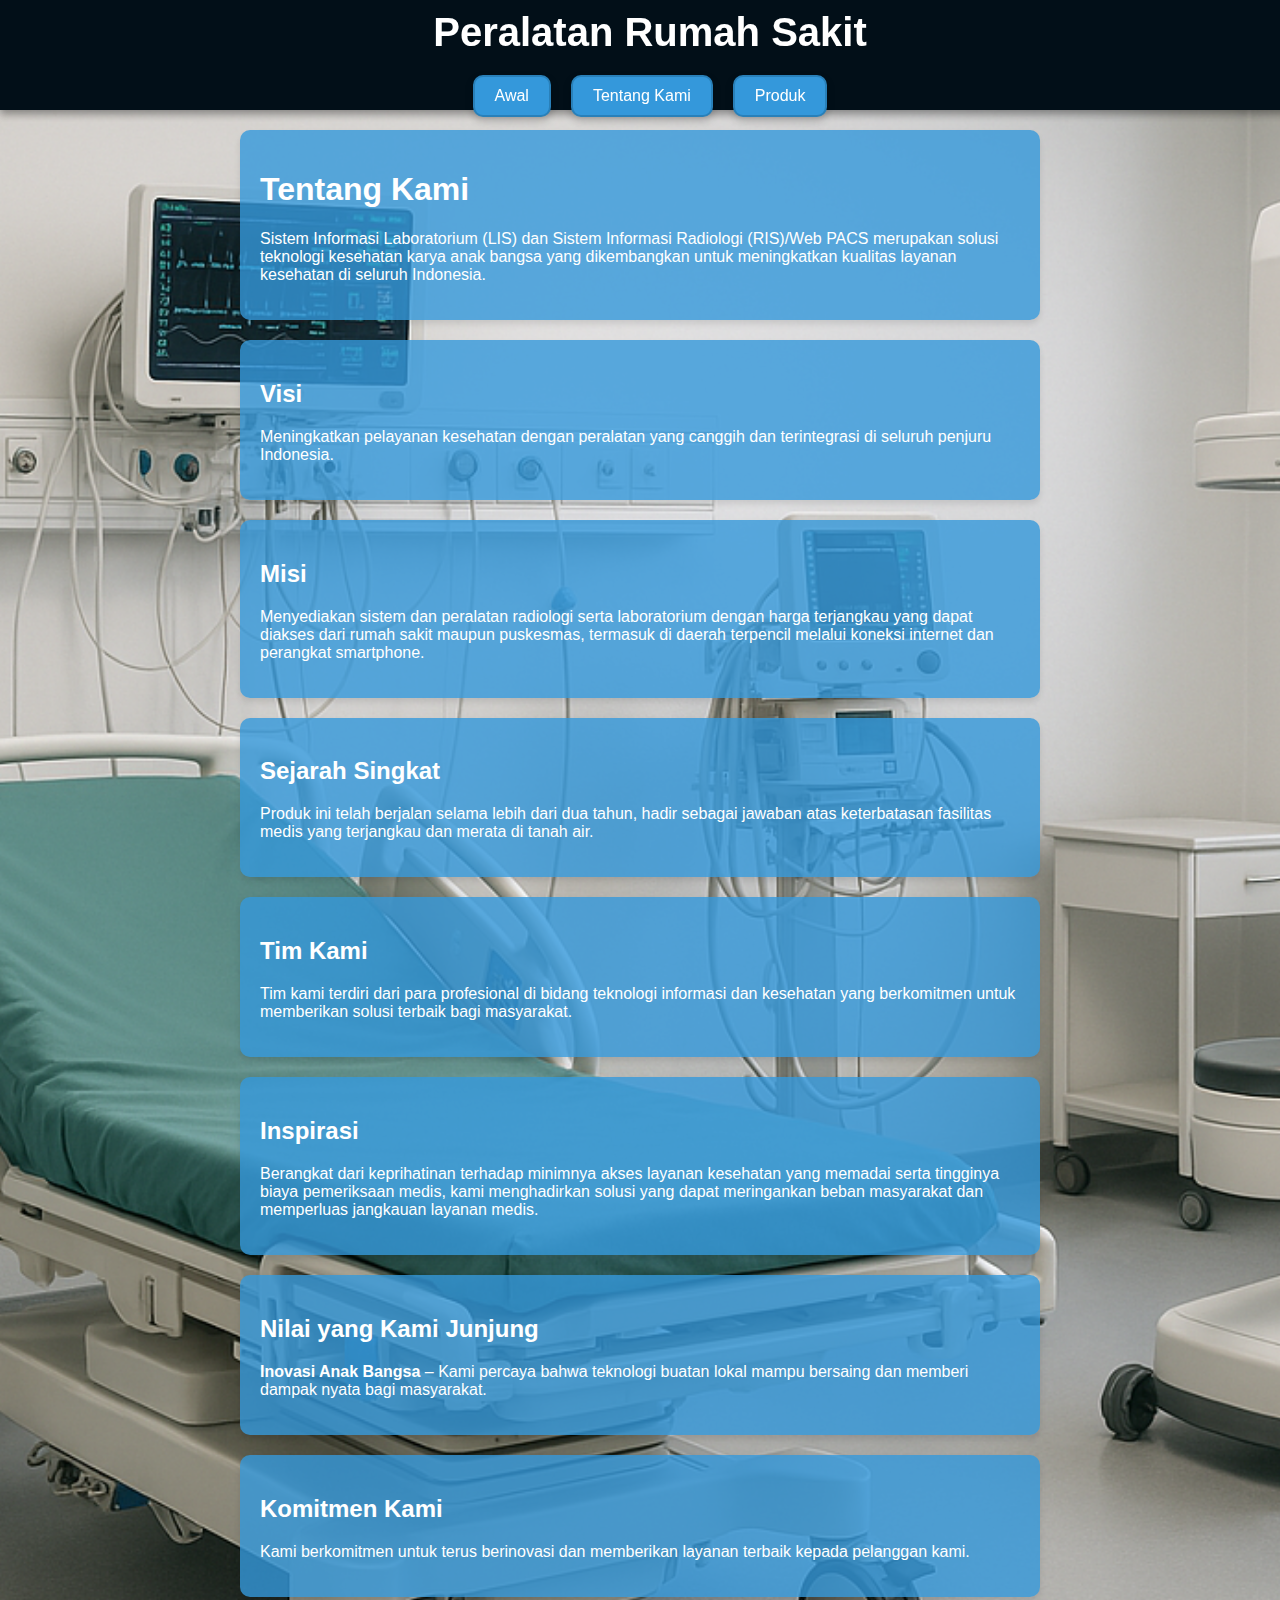
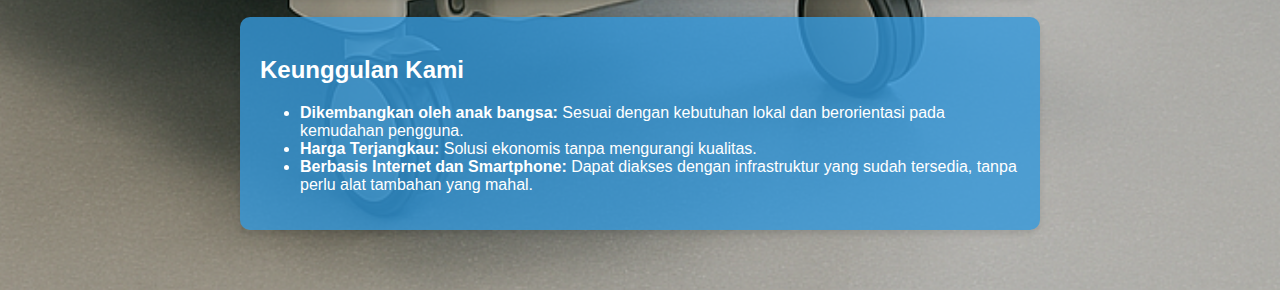
==== About/index.html @ bb5b988c "Initial commit" ====
<!DOCTYPE html>
<html lang="id">
<head>
    <meta charset="UTF-8">
    <meta name="viewport" content="width=device-width, initial-scale=1.0">
    <title>Tentang Kami</title>
    <link rel="stylesheet" href="../Assets/CSS/styles.css">
    
</head>
<body>
        <!-- Include header -->
  <div id="header" class="fixed-header"></div>
  <script>
    fetch('../header.html')
      .then(response => response.text())
      .then(html => document.getElementById('header').innerHTML = html);
  </script>
  <main>
    <div class="tentangkami">
        <div class="kel-tk">
            <h1>Tentang Kami</h1>
            <p>Sistem Informasi Laboratorium (LIS) dan Sistem Informasi Radiologi (RIS)/Web PACS merupakan solusi teknologi kesehatan karya anak bangsa yang dikembangkan untuk meningkatkan kualitas layanan kesehatan di seluruh Indonesia.</p>
        </div>
        <div class="kel-tk">
            <h2>Visi</h2>
            <p>Meningkatkan pelayanan kesehatan dengan peralatan yang canggih dan terintegrasi di seluruh penjuru Indonesia.</p>
        </div>
        <div class="kel-tk">
            <h2>Misi</h2>
            <p>Menyediakan sistem dan peralatan radiologi serta laboratorium dengan harga terjangkau yang dapat diakses dari rumah sakit maupun puskesmas, termasuk di daerah terpencil melalui koneksi internet dan perangkat smartphone.</p>
        </div>
        <div class="kel-tk">
        <h2>Sejarah Singkat</h2>
        <p>Produk ini telah berjalan selama lebih dari dua tahun, hadir sebagai jawaban atas keterbatasan fasilitas medis yang terjangkau dan merata di tanah air.</p>
        </div>
        <div class="kel-tk">
            <h2>Tim Kami</h2>
            <p>Tim kami terdiri dari para profesional di bidang teknologi informasi dan kesehatan yang berkomitmen untuk memberikan solusi terbaik bagi masyarakat.</p>
        </div>
        <div class="kel-tk">
            <h2>Inspirasi</h2>
            <p>Berangkat dari keprihatinan terhadap minimnya akses layanan kesehatan yang memadai serta tingginya biaya pemeriksaan medis, kami menghadirkan solusi yang dapat meringankan beban masyarakat dan memperluas jangkauan layanan medis.</p>
        </div>
        <div class="kel-tk">
            <h2>Nilai yang Kami Junjung</h2>
            <p><strong>Inovasi Anak Bangsa</strong> – Kami percaya bahwa teknologi buatan lokal mampu bersaing dan memberi dampak nyata bagi masyarakat.</p>
        </div>
        <div class="kel-tk">
            <h2>Komitmen Kami</h2>
            <p>Kami berkomitmen untuk terus berinovasi dan memberikan layanan terbaik kepada pelanggan kami.</p>
        </div>
        <div class="kel-tk">      
            <h2>Keunggulan Kami</h2>
            <ul>
                <li><strong>Dikembangkan oleh anak bangsa:</strong> Sesuai dengan kebutuhan lokal dan berorientasi pada kemudahan pengguna.</li>
                <li><strong>Harga Terjangkau:</strong> Solusi ekonomis tanpa mengurangi kualitas.</li>
                <li><strong>Berbasis Internet dan Smartphone:</strong> Dapat diakses dengan infrastruktur yang sudah tersedia, tanpa perlu alat tambahan yang mahal.</li>
            </ul>
        </div>    
    </div>
    </main>
</body>
</html></html>
---- Assets/CSS/styles.css ----
/* Set the background color for all pages */
header h1 {
    margin-bottom: 80px; /* Add spacing below the title */
}
body {
    margin: 0;
    font-family: Arial, sans-serif;
    background-image: url('../Image/Background ChatGPT Image Apr 12 2025 075153 PM.png');
    background-size: cover;
    background-repeat: no-repeat;
    background-position: center;
}

main {
    margin-top: 90px; /* Matches the height of the fixed header */
    padding: 20px; /* Adds padding to content */
  }

/* Header styling */
.fixed-header {
    position: fixed; /* Fixes the header at the top */
    top: 0; /* Aligns it to the top */
    left: 0; /* Aligns it to the left */
    width: 100%; /* Ensures the header spans the full width */
    background-color: #020f18; /* Background color */
    color: white; /* Text color */
    padding: 10px; /* Adds space inside the header */
    height: 90px; /* Set the height of the header */
    box-shadow: 0 4px 8px rgba(0, 0, 0, 0.2); /* Adds a shadow for depth */
    z-index: 999; /* Keeps the header above other elements */
  }

/* Navigation Styles */
nav ul {
    list-style: none;
    padding: 0;
    margin: 0;
    display: flex;
    justify-content: center;
}

nav ul li {
    margin: 0 15px;
}

nav ul li a {
    color: white;
    text-decoration: none;
    font-weight: bold;
}

nav ul li a:hover {
    text-decoration: underline;
}

/* Section Styles */
section {
    padding: 20px;
    color: #333;
}

section h2 {
    color: #f7f6f6;
}

/* Footer Styles */
footer {
    text-align: center;
    padding: 10px;
    background-color: rgba(0, 0, 0, 0.7);
    color: white;
}

/* Styling for the navigation container */
.nav-container {
    display: flex; /* Displays navigation items in a row */
    gap: 20px; /* Space between navigation boxes */
    justify-content: center; /* Center horizontally */
    align-items: center; /* Align vertically */
    margin: 20px; /* Margin around the nav container */
  }
  
  /* Styling for individual navigation boxes */
  .nav-box {
    padding: 10px 20px; /* Adds space inside the box */
    background-color: #3498db; /* Box color */
    color: white; /* Text color */
    text-decoration: none; /* Removes underline from links */
    border-radius: 10px; /* Makes corners rounded */
    border: 2px solid #2980b9; /* Border around the box */
    font-family: Arial, sans-serif; /* Font style */
    font-size: 16px; /* Font size */
    text-align: center; /* Centers text inside the box */
    display: inline-block; /* Keeps the box layout intact */
    box-shadow: 0 4px 8px rgba(0, 0, 0, 0.2); /* Adds a shadow effect */
    transition: background-color 0.3s, transform 0.2s; /* Animates hover effects */
  }
  
  /* Hover effect for navigation boxes */
  .nav-box:hover {
    background-color: #2980b9; /* Changes box color on hover */
    transform: scale(1.05); /* Slightly enlarges the box */
  }
  
/* Container to center groups and control margins */
.tentangkami {
    max-width: 800px; /* Limit the width of the content */
    margin: 0 auto; /* Center the container horizontally */
    padding: 20px; /* Add padding around the container */
  }

/* Group styling */
.kel-tk {
    background-color: rgba(52, 152, 219, 0.8); /* Semi-transparent background */
    padding: 20px; /* Padding inside each group */
    margin-bottom: 20px; /* Space between groups */
    border-radius: 10px; /* Rounded corners */
    color: white; /* Text color */
    box-shadow: 0 4px 6px rgba(0, 0, 0, 0.1); /* Add a subtle shadow for depth */
  }

/* Add spacing with text "Peralatan Rumah Sakit" */
.spade-text {
    display: block;
    margin: 20px 0;
    text-align: center;
    font-size: 1.2em;
    color: #333;
}
/* Center the title in the header */
header h1 {
    text-align: center;
    margin: 0;
}

/* Make navigation choices horizontal */
nav ul {
    display: flex;
    justify-content: center;
    padding: 0;
    margin: 0;
    list-style: none;
}
body {
    background-color: #bcd7f1; /* Hospital blue */
}
header h1 {
    font-family: 'Roboto', sans-serif;
    font-size: 2.5em;
    font-weight: bold;
    text-align: center;
    margin: 0;    color: white;
}
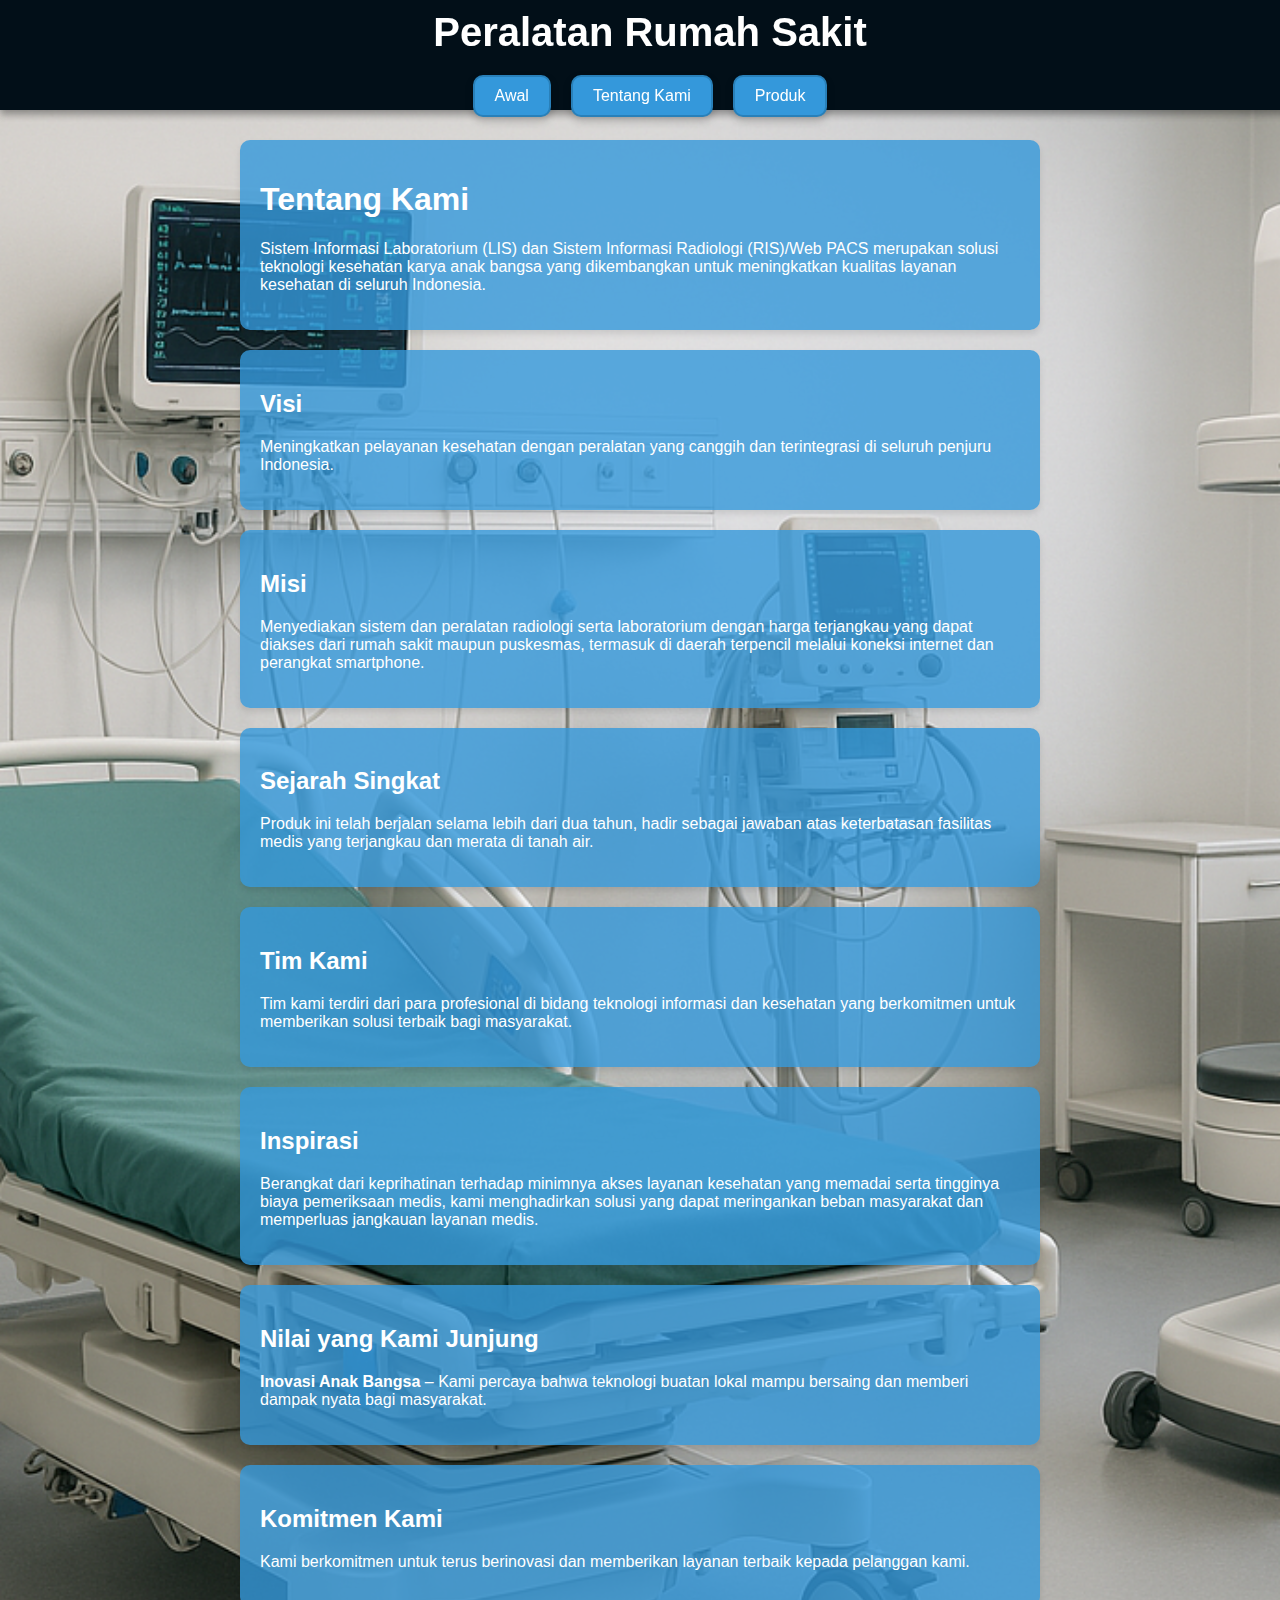
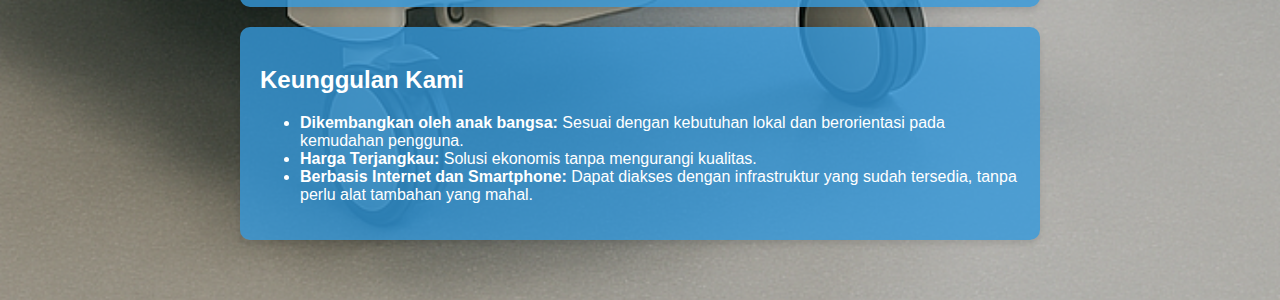
==== commit 00cd5bbd: "supply correct path for fetch" ====
--- a/About/index.html
+++ b/About/index.html
@@ -1,5 +1,5 @@
 <!DOCTYPE html>
-<html lang="id">
+<html lang="en">
 <head>
     <meta charset="UTF-8">
     <meta name="viewport" content="width=device-width, initial-scale=1.0">
--- a/Assets/CSS/styles.css
+++ b/Assets/CSS/styles.css
@@ -1,6 +1,6 @@
 /* Set the background color for all pages */
 header h1 {
-    margin-bottom: 80px; /* Add spacing below the title */
+    margin-bottom: 100px; /* Add spacing below the title */
 }
 body {
     margin: 0;
@@ -12,7 +12,7 @@
 }
 
 main {
-    margin-top: 90px; /* Matches the height of the fixed header */
+    margin-top: 100px; /* Matches the height of the fixed header */
     padding: 20px; /* Adds padding to content */
   }
 
@@ -24,8 +24,8 @@
     width: 100%; /* Ensures the header spans the full width */
     background-color: #020f18; /* Background color */
     color: white; /* Text color */
+    height: 90px; /* Set the height of the header */
     padding: 10px; /* Adds space inside the header */
-    height: 90px; /* Set the height of the header */
     box-shadow: 0 4px 8px rgba(0, 0, 0, 0.2); /* Adds a shadow for depth */
     z-index: 999; /* Keeps the header above other elements */
   }
@@ -102,6 +102,70 @@
     transform: scale(1.05); /* Slightly enlarges the box */
   }
   
+  .nav-button {
+    padding: 10px 20px;
+    background-color: #2980b9;
+    color: white;
+    text-decoration: none;
+    border-radius: 5px;
+    transition: background-color 0.3s, box-shadow 0.3s;
+    border: none;
+    cursor: pointer;
+    font-size: 16px;
+  }
+  
+  .nav-box:hover {
+    background-color: #2980b9;
+    transform: scale(1.05);
+  }
+
+/* Dropdown Styling */
+.dropdown {
+    position: relative;
+    display: inline-block;
+    background-color: transparent; /* Prevent background on parent */
+    box-shadow: none; /* Prevent shadow on parent */
+    padding: 0;
+    margin: 0;
+  }
+  
+
+  
+  /* Dropdown Menu */
+  .dropdown-content {
+    display: none; /* Hidden by default */
+    position: absolute;
+    background-color: transparent;
+    min-width: 150px;
+    box-shadow: none;
+    border-radius: 0;
+    padding: 0;
+    z-index: 1000;
+  }
+  
+
+/* Dropdown Items */
+.dropdown-content li {
+    list-style: none;
+  }
+  
+  .dropdown-content li a {
+    display: block;
+    padding: 10px;
+    color: #333;
+    text-decoration: none;
+    font-size: 14px;
+  }
+  
+  .dropdown-content a:hover {
+    background-color: #f1f1f1;
+  }
+  
+  /* Show Dropdown Menu on Hover */
+  .dropdown:hover .dropdown-content {
+    display: block;
+  }
+
 /* Container to center groups and control margins */
 .tentangkami {
     max-width: 800px; /* Limit the width of the content */
